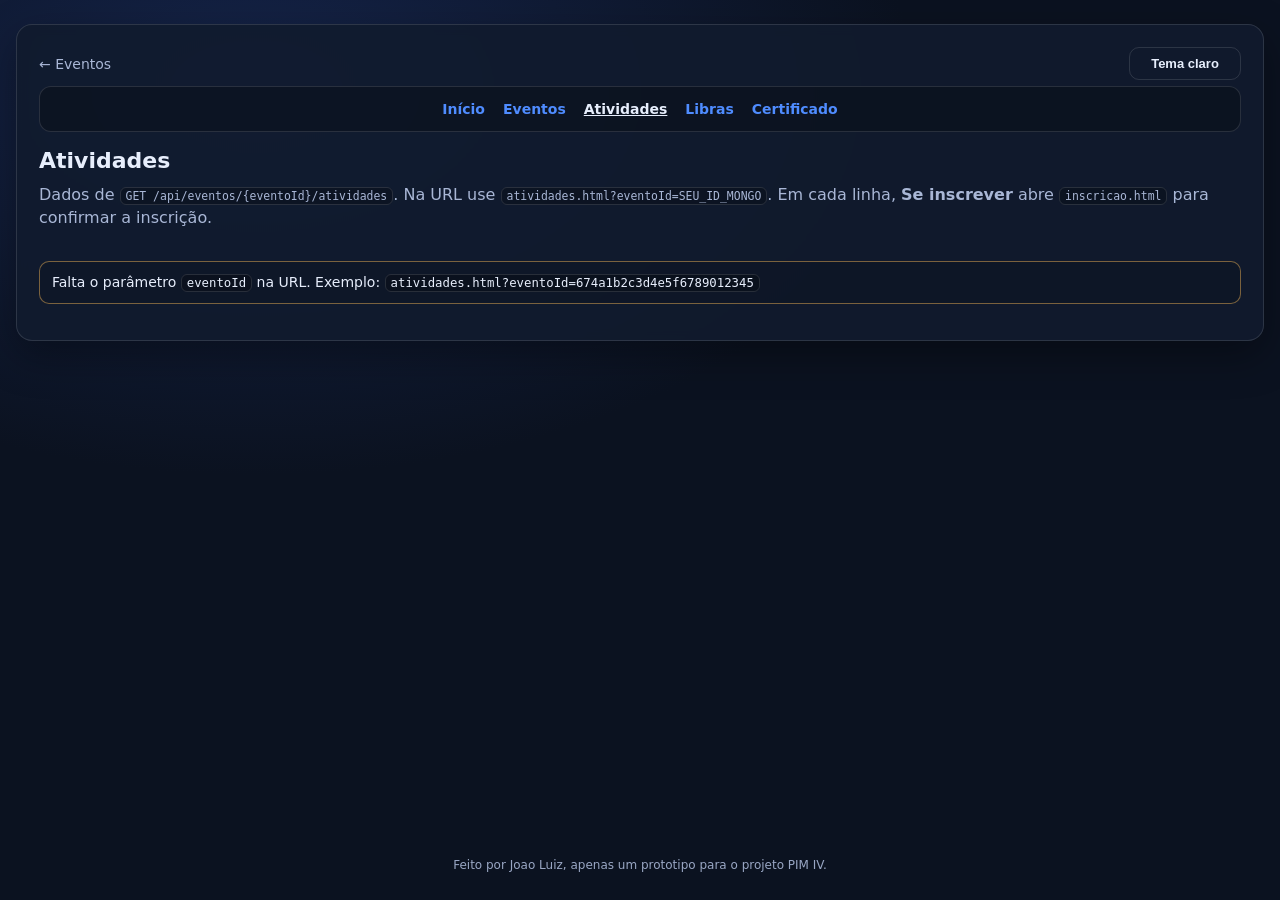
==== frontend/atividades.html @ 5da3b470 "feat: eventos, atividades, inscricoes, certificados, paginas frontend e navegacao Made-with: Cursor" ====
<!doctype html>
<html lang="pt-br">
  <head>
    <meta charset="utf-8" />
    <meta name="viewport" content="width=device-width, initial-scale=1" />
    <title>Atividades do evento</title>
    <link rel="stylesheet" href="css/style.css" />
  </head>
  <body>
    <main class="container container--home">
      <section class="card">
        <div class="card-topbar card-topbar--spread">
          <a class="link eventos-back" href="eventos.html">← Eventos</a>
          <button class="secondary theme-toggle" type="button" id="themeToggleBtn">Tema claro</button>
        </div>

        <nav class="site-nav" aria-label="Navegação do protótipo">
          <a href="home.html">Início</a>
          <a href="eventos.html">Eventos</a>
          <a href="atividades.html" aria-current="page">Atividades</a>
          <a href="libras.html">Libras</a>
          <a href="certificado.html">Certificado</a>
        </nav>

        <h1>Atividades</h1>
        <p class="atividades-intro">
          Dados de <code>GET /api/eventos/{eventoId}/atividades</code>. Na URL use
          <code>atividades.html?eventoId=SEU_ID_MONGO</code>. Em cada linha, <strong>Se inscrever</strong> abre
          <code>inscricao.html</code> para confirmar a inscrição.
        </p>

        <p id="eventoIdLine" class="atividades-evento-id" aria-live="polite"></p>

        <p id="atividadesLoading" class="message message--inline" hidden>Carregando atividades…</p>

        <ul class="eventos-list atividades-list" id="atividadesList" hidden></ul>

        <p id="atividadesEmpty" class="home-muted atividades-empty" hidden>Nenhuma atividade encontrada para este evento.</p>

        <p id="atividadesMissingParam" class="message message--warn" hidden>
          Falta o parâmetro <code>eventoId</code> na URL. Exemplo:
          <code>atividades.html?eventoId=674a1b2c3d4e5f6789012345</code>
        </p>

        <div id="message" class="message"></div>
      </section>
    </main>
    <footer class="footer-note">
      Feito por Joao Luiz, apenas um prototipo para o projeto PIM IV.
    </footer>

    <script src="js/theme.js"></script>
    <script src="js/api.js"></script>
    <script src="js/atividades.js"></script>
  </body>
</html>
---- frontend/css/style.css ----
/* Layout minimalista, com suporte a tema escuro/claro e mobile. */

html {
  scroll-behavior: smooth;
}

/* Pular para o conteúdo (acessibilidade) */
.skip-link {
  position: absolute;
  left: -9999px;
  top: 0;
  z-index: 100;
  padding: 10px 14px;
  background: var(--primary);
  color: var(--primary-text);
  font-weight: 700;
  border-radius: 0 0 8px 8px;
  text-decoration: none;
}

.skip-link:focus {
  left: 16px;
  outline: 2px solid var(--text);
  outline-offset: 2px;
}

:root {
  --bg: #0b1220;
  --bg-grad: radial-gradient(1200px 700px at 20% 10%, #15244a 0%, var(--bg) 55%);
  --card: rgba(17, 27, 46, 0.9);
  --text: #e7eefc;
  --muted: #a9b7d6;
  --primary: #4f8cff;
  --primary-text: #06122a;
  --danger: #ff5a6b;
  --danger-text: #2a060b;
  --border: rgba(255, 255, 255, 0.12);
  --input-bg: rgba(0, 0, 0, 0.25);
  --shadow: 0 14px 40px rgba(0, 0, 0, 0.35);
}

body[data-theme="light"] {
  --bg: #e9eff9;
  --bg-grad: radial-gradient(1100px 600px at 10% 0%, #ffffff 0%, var(--bg) 65%);
  --card: rgba(255, 255, 255, 0.92);
  --text: #12213f;
  --muted: #516185;
  --primary: #2f6de1;
  --primary-text: #f5f9ff;
  --danger: #d4495c;
  --danger-text: #ffffff;
  --border: rgba(11, 18, 32, 0.14);
  --input-bg: rgba(255, 255, 255, 0.8);
  --shadow: 0 14px 34px rgba(8, 20, 43, 0.12);
}

* {
  box-sizing: border-box;
}

body {
  margin: 0;
  min-height: 100vh;
  font-family: system-ui, -apple-system, Segoe UI, Roboto, Arial, sans-serif;
  background: var(--bg-grad);
  color: var(--text);
  display: flex;
  flex-direction: column;
  align-items: center;
  justify-content: center;
  gap: 14px;
  padding: 24px 16px;
}

/* Conteúdo central ocupa a largura útil; rodapé fica abaixo sem encolher. */
main.container {
  flex: 1 0 auto;
  width: 100%;
  max-width: 100%;
  display: flex;
  flex-direction: column;
  align-items: center;
}

main.container > .card {
  width: 100%;
}

.container {
  width: 100%;
  max-width: 460px;
}

.container--home {
  max-width: 640px;
}

/* Links de navegação entre páginas do protótipo */
.site-nav {
  display: flex;
  flex-wrap: wrap;
  gap: 8px 14px;
  justify-content: center;
  align-items: center;
  margin: 0 0 16px;
  padding: 10px 12px;
  border-radius: 12px;
  border: 1px solid var(--border);
  background: var(--input-bg);
}

.site-nav a {
  color: var(--primary);
  font-weight: 600;
  font-size: 14px;
  text-decoration: none;
  padding: 4px 2px;
}

.site-nav a:hover {
  text-decoration: underline;
}

.site-nav a[aria-current="page"] {
  color: var(--text);
  text-decoration: underline;
}

.atividades-inscrever-placeholder {
  display: inline-block;
  margin-top: 4px;
  font-size: 13px;
  color: var(--muted);
}

.card--home {
  scroll-margin-top: 12px;
}

.card {
  background: var(--card);
  border: 1px solid var(--border);
  border-radius: 16px;
  padding: 22px;
  box-shadow: var(--shadow);
  backdrop-filter: blur(6px);
  animation: fadeInCard 0.35s ease-out;
}

@keyframes fadeInCard {
  from {
    opacity: 0;
    transform: translateY(8px);
  }
  to {
    opacity: 1;
    transform: translateY(0);
  }
}

.card-topbar {
  display: flex;
  justify-content: flex-end;
  align-items: center;
  gap: 8px;
  flex-wrap: wrap;
  margin-bottom: 6px;
}

.btn-logout-compact {
  width: auto;
  min-width: 72px;
  padding: 8px 12px;
  font-size: 13px;
}

.theme-toggle {
  width: auto;
  min-width: 112px;
  padding: 8px 12px;
  font-size: 13px;
}

h1 {
  font-size: 22px;
  margin: 0 0 10px;
}

p {
  margin: 0 0 14px;
  color: var(--muted);
  line-height: 1.45;
}

.card > p code {
  font-size: 0.88em;
  padding: 1px 5px;
  border-radius: 6px;
  background: var(--input-bg);
  border: 1px solid var(--border);
}

.status-text {
  margin: 0 0 10px;
  font-size: 14px;
}

label {
  display: block;
  margin: 14px 0 6px;
  font-size: 14px;
  color: var(--muted);
}

input {
  width: 100%;
  padding: 12px;
  border-radius: 10px;
  border: 1px solid var(--border);
  background: var(--input-bg);
  color: var(--text);
  outline: none;
  font-size: 15px;
}

input:focus {
  border-color: rgba(79, 140, 255, 0.7);
  box-shadow: 0 0 0 3px rgba(79, 140, 255, 0.15);
}

.row {
  display: flex;
  gap: 10px;
  margin-top: 16px;
}

button {
  width: 100%;
  padding: 12px 14px;
  border: 0;
  border-radius: 10px;
  background: var(--primary);
  color: var(--primary-text);
  font-weight: 700;
  cursor: pointer;
  transition: transform 0.16s ease, filter 0.16s ease, box-shadow 0.16s ease;
}

button:hover {
  transform: translateY(-1px);
  filter: brightness(1.06);
  box-shadow: 0 8px 18px rgba(79, 140, 255, 0.25);
}

button:active {
  transform: translateY(0);
}

button.secondary {
  background: transparent;
  color: var(--text);
  border: 1px solid var(--border);
  box-shadow: none;
}

button.secondary:hover {
  box-shadow: none;
}

button.danger {
  background: var(--danger);
  color: var(--danger-text);
}

.link {
  display: block;
  margin-top: 14px;
  text-align: center;
  color: var(--muted);
  text-decoration: none;
}

.link:hover {
  color: var(--text);
}

.message {
  margin-top: 12px;
  padding: 10px 12px;
  border-radius: 10px;
  border: 1px solid var(--border);
  background: rgba(0, 0, 0, 0.12);
  color: var(--text);
  display: none;
  font-size: 14px;
}

.message.show {
  display: block;
}

.message.error {
  border-color: rgba(255, 90, 107, 0.5);
}

.message.success {
  border-color: rgba(79, 255, 166, 0.35);
}

.message.loading {
  border-color: rgba(79, 140, 255, 0.45);
  color: var(--muted);
}

.message.message--inline {
  margin-top: 8px;
}

.message.message--warn {
  border-color: rgba(255, 190, 92, 0.45);
  color: var(--text);
}

.atividades-intro {
  margin-bottom: 12px;
}

.atividades-evento-id {
  font-size: 14px;
  color: var(--muted);
  margin: 0 0 12px;
  word-break: break-all;
}

.inscricao-resumo {
  margin: 0 0 18px;
  color: var(--text);
  font-size: 1.02rem;
  line-height: 1.45;
}

.inscricao-acoes {
  margin-top: 8px;
}

/* Certificado (certificado.html) */
.certificado-intro {
  margin-bottom: 16px;
  font-size: 14px;
}

.certificado-papel {
  margin: 0 0 20px;
  padding: 22px 18px;
  border-radius: 12px;
  border: 2px solid var(--border);
  background: var(--input-bg);
  text-align: center;
}

.certificado-titulo-doc {
  margin: 0 0 16px;
  font-size: 1.15rem;
  font-weight: 700;
  letter-spacing: 0.04em;
  text-transform: uppercase;
  color: var(--text);
}

.certificado-corpo {
  margin: 0 0 18px;
  color: var(--muted);
  line-height: 1.55;
  font-size: 1rem;
  text-align: center;
}

.certificado-corpo strong {
  color: var(--text);
}

.certificado-data {
  margin: 0 0 12px;
  font-size: 14px;
  color: var(--muted);
}

.certificado-rodape {
  margin: 0;
  font-size: 12px;
  color: var(--muted);
  font-style: italic;
}

.certificado-acoes {
  margin-top: 4px;
}

/* Libras (libras.html) */
.card--libras h1 {
  margin-bottom: 10px;
}

.libras-lead {
  margin: 0 0 20px;
  line-height: 1.5;
  color: var(--muted);
}

.libras-secao {
  margin-top: 24px;
  padding-top: 20px;
  border-top: 1px solid var(--border);
}

.libras-secao:first-of-type {
  border-top: 0;
  padding-top: 0;
  margin-top: 0;
}

.libras-secao h2 {
  font-size: 1.12rem;
  margin: 0 0 10px;
}

.libras-video-wrap {
  margin-top: 12px;
}

.libras-video {
  margin-top: 8px;
}

.libras-video-descricao {
  margin: 10px 0 0;
  font-size: 14px;
  color: var(--muted);
}

.libras-glossario-intro {
  margin-bottom: 14px;
}

.glossario {
  margin: 0;
  padding: 0;
}

.glossario-item {
  margin: 0 0 16px;
  padding: 14px 16px;
  border-radius: 12px;
  border: 1px solid var(--border);
  background: var(--input-bg);
}

.glossario-item:last-child {
  margin-bottom: 0;
}

.glossario dt {
  margin: 0 0 8px;
  font-size: 1.05rem;
  font-weight: 700;
  color: var(--text);
}

.glossario dd {
  margin: 0;
  color: var(--muted);
  line-height: 1.55;
}

button:disabled {
  opacity: 0.65;
  cursor: not-allowed;
  transform: none;
  filter: none;
}

/* Home (landing do evento) */
.home-welcome {
  margin: 0 0 8px;
  font-size: 14px;
  color: var(--muted);
}

.home-event-title {
  font-size: 1.55rem;
  line-height: 1.25;
  margin: 0 0 10px;
}

.home-lead {
  margin: 0 0 10px;
  font-size: 1.05rem;
  color: var(--text);
  font-weight: 600;
  line-height: 1.4;
}

.home-description {
  margin: 0 0 18px;
}

.home-cta-row {
  display: flex;
  flex-wrap: wrap;
  gap: 10px;
  margin-bottom: 22px;
  justify-content: center;
}

.home-cta-btn {
  flex: 1 1 calc(50% - 5px);
  min-width: 140px;
  display: inline-flex;
  align-items: center;
  justify-content: center;
  text-align: center;
  padding: 12px 14px;
  border-radius: 10px;
  background: var(--primary);
  color: var(--primary-text);
  font-weight: 700;
  text-decoration: none;
  transition: transform 0.16s ease, filter 0.16s ease, box-shadow 0.16s ease;
}

.home-cta-btn:hover {
  transform: translateY(-1px);
  filter: brightness(1.06);
  box-shadow: 0 8px 18px rgba(79, 140, 255, 0.25);
}

.home-cta-btn:active {
  transform: translateY(0);
}

.home-video-block {
  margin-top: 4px;
  padding-top: 18px;
  border-top: 1px solid var(--border);
}

.home-video-heading {
  font-size: 1.1rem;
  margin: 0 0 8px;
}

.home-video-note {
  margin: 0 0 8px;
  font-size: 14px;
}

.home-video-note code,
.home-muted code {
  font-size: 0.88em;
  padding: 1px 5px;
  border-radius: 6px;
  background: var(--input-bg);
  border: 1px solid var(--border);
}

.home-video-status {
  margin-bottom: 8px;
}

.home-video {
  width: 100%;
  margin-top: 4px;
  border-radius: 12px;
  border: 1px solid var(--border);
  display: block;
}

.home-subsection {
  margin-top: 28px;
  padding-top: 22px;
  border-top: 1px solid var(--border);
  scroll-margin-top: 20px;
}

.home-subsection-title {
  font-size: 1.1rem;
  margin: 0 0 10px;
}

.home-subsection-intro {
  margin: 0 0 12px;
}

.home-schedule {
  margin: 0;
  padding-left: 1.1rem;
  color: var(--muted);
  line-height: 1.6;
}

.home-schedule li {
  margin-bottom: 8px;
}

.home-schedule-time {
  font-weight: 700;
  color: var(--text);
}

.home-muted {
  font-size: 14px;
  color: var(--muted);
}

.home-actions {
  display: grid;
  gap: 10px;
  margin-top: 14px;
}

/* Vídeo “revelado” por botão (outras páginas); na home use .home-video sempre visível. */
video:not(.home-video) {
  width: 100%;
  margin-top: 14px;
  border-radius: 12px;
  border: 1px solid var(--border);
  display: none;
}

video:not(.home-video).show {
  display: block;
}

/* Lista de eventos (eventos.html) */
.eventos-list {
  display: flex;
  flex-direction: column;
  gap: 12px;
  margin-top: 16px;
  list-style: none;
  padding: 0;
}

.eventos-item {
  display: flex;
  flex-direction: column;
  align-items: flex-start;
  margin: 0;
  padding: 14px 16px;
  border-radius: 12px;
  border: 1px solid var(--border);
  background: var(--input-bg);
}

.eventos-item .home-cta-btn {
  flex: 0 0 auto;
  width: auto;
  min-width: 140px;
  margin-top: 4px;
}

.eventos-nome {
  font-size: 1.05rem;
  margin: 0 0 6px;
  line-height: 1.3;
}

.eventos-data {
  margin: 0 0 12px;
  font-size: 14px;
  color: var(--muted);
}

.eventos-detalhe-btn {
  width: auto;
  min-width: 140px;
  padding: 10px 14px;
  font-size: 14px;
}

.eventos-back {
  margin-right: auto;
  text-align: left;
  margin-top: 0;
  font-size: 14px;
}

.card-topbar--spread {
  justify-content: space-between;
}

.card-topbar--spread .theme-toggle {
  margin-left: auto;
}

.footer-note {
  flex-shrink: 0;
  width: 100%;
  max-width: 460px;
  text-align: center;
  font-size: 12px;
  color: var(--muted);
  opacity: 0.9;
  margin-bottom: 4px;
}

.container--home + .footer-note,
.container.container--home ~ .footer-note {
  max-width: 640px;
}

@media (max-width: 520px) {
  body {
    justify-content: flex-start;
    padding: 14px 12px 18px;
    gap: 12px;
  }

  .card {
    border-radius: 14px;
    padding: 16px;
  }

  h1 {
    font-size: 20px;
  }

  .row {
    flex-direction: column;
  }

  .theme-toggle {
    min-width: 108px;
    padding: 8px 10px;
  }

  .home-cta-row {
    display: flex;
    flex-direction: column;
    gap: 10px;
  }

  .home-event-title {
    font-size: 1.35rem;
  }

  .site-nav {
    justify-content: flex-start;
    gap: 6px 10px;
  }
}

@media (min-width: 521px) {
  body {
    justify-content: center;
  }
}
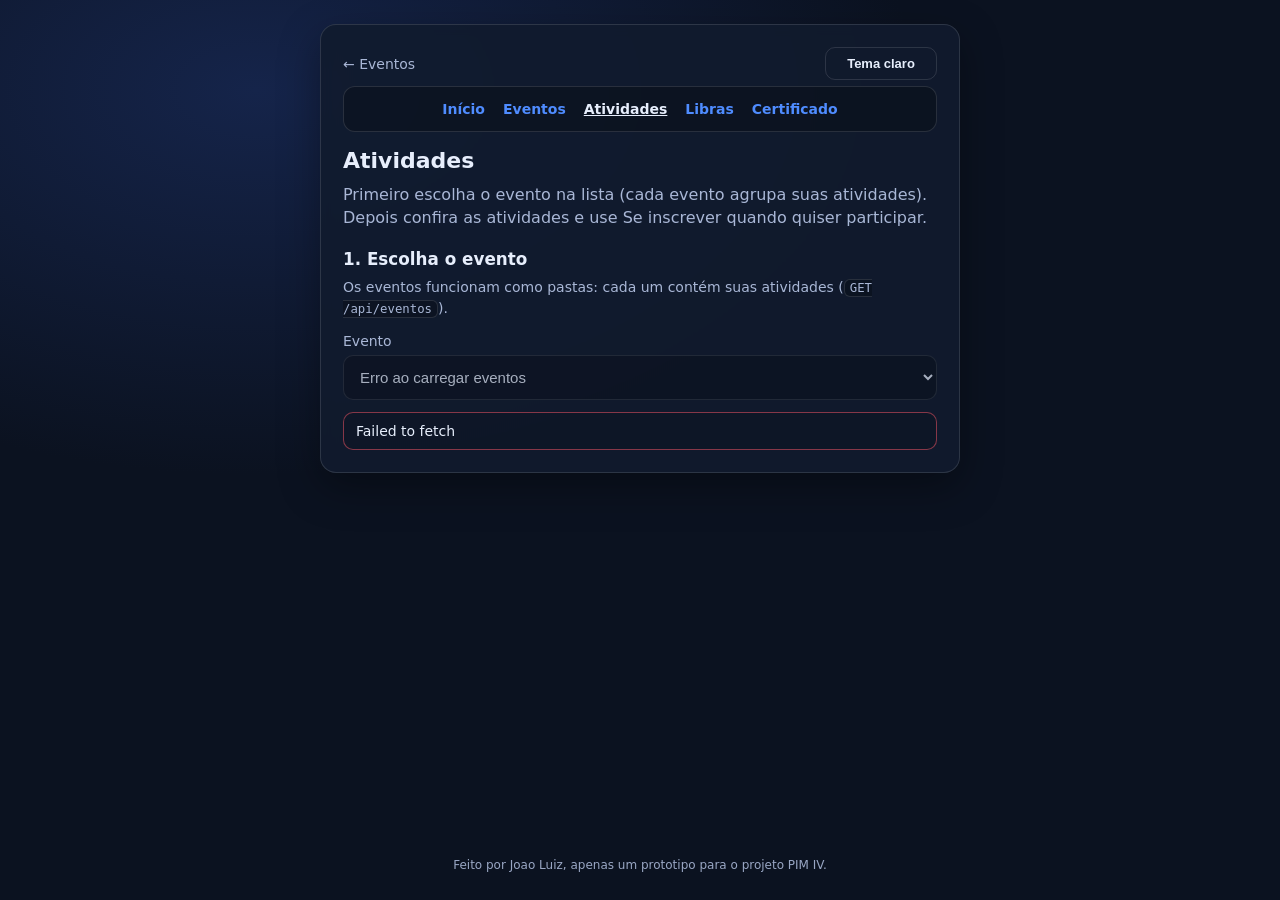
==== commit e208bc34: "Atualiza PIMV: admin, datas, contagens de inscrição e README. Inclui painel admin para eventos e ati" ====
--- a/frontend/atividades.html
+++ b/frontend/atividades.html
@@ -23,24 +23,34 @@
         </nav>
 
         <h1>Atividades</h1>
-        <p class="atividades-intro">
-          Dados de <code>GET /api/eventos/{eventoId}/atividades</code>. Na URL use
-          <code>atividades.html?eventoId=SEU_ID_MONGO</code>. Em cada linha, <strong>Se inscrever</strong> abre
-          <code>inscricao.html</code> para confirmar a inscrição.
-        </p>
+        <p id="eventoStepHint" class="atividades-intro"></p>
 
-        <p id="eventoIdLine" class="atividades-evento-id" aria-live="polite"></p>
+        <section class="atividades-step" aria-labelledby="atividadesPasso1Titulo">
+          <h2 id="atividadesPasso1Titulo" class="atividades-step-title">1. Escolha o evento</h2>
+          <p class="home-muted atividades-step-desc">
+            Os eventos funcionam como pastas: cada um contém suas atividades (<code>GET /api/eventos</code>).
+          </p>
+          <label for="eventoSelect">Evento</label>
+          <select id="eventoSelect" class="atividades-evento-select" aria-describedby="eventoStepHint"></select>
+        </section>
 
-        <p id="atividadesLoading" class="message message--inline" hidden>Carregando atividades…</p>
+        <section id="atividadesStep2" class="atividades-step atividades-step--2" hidden aria-labelledby="atividadesPasso2Titulo">
+          <h2 id="atividadesPasso2Titulo" class="atividades-step-title">2. Atividades deste evento</h2>
+          <p class="atividades-evento-escolhido">
+            Evento: <strong id="eventoNomeEscolhido"></strong>
+            <button type="button" class="secondary atividades-trocar-evento" id="btnTrocarEvento">Trocar evento</button>
+          </p>
+          <p class="home-muted">
+            Dados de <code>GET /api/eventos/{eventoId}/atividades</code>. <strong>Se inscrever</strong> abre a confirmação
+            em <code>inscricao.html</code>.
+          </p>
 
-        <ul class="eventos-list atividades-list" id="atividadesList" hidden></ul>
+          <p id="atividadesLoading" class="message message--inline" hidden>Carregando atividades…</p>
 
-        <p id="atividadesEmpty" class="home-muted atividades-empty" hidden>Nenhuma atividade encontrada para este evento.</p>
+          <ul class="eventos-list atividades-list" id="atividadesList" hidden></ul>
 
-        <p id="atividadesMissingParam" class="message message--warn" hidden>
-          Falta o parâmetro <code>eventoId</code> na URL. Exemplo:
-          <code>atividades.html?eventoId=674a1b2c3d4e5f6789012345</code>
-        </p>
+          <p id="atividadesEmpty" class="home-muted atividades-empty" hidden>Nenhuma atividade cadastrada neste evento.</p>
+        </section>
 
         <div id="message" class="message"></div>
       </section>
@@ -51,6 +61,8 @@
 
     <script src="js/theme.js"></script>
     <script src="js/api.js"></script>
+    <script src="js/dates.js"></script>
+    <script src="js/admin-panel.js"></script>
     <script src="js/atividades.js"></script>
   </body>
 </html>
--- a/frontend/css/style.css
+++ b/frontend/css/style.css
@@ -72,18 +72,26 @@
   padding: 24px 16px;
 }
 
-/* Conteúdo central ocupa a largura útil; rodapé fica abaixo sem encolher. */
+/* Conteúdo central: respeita .container / .container--home (max-width) e centraliza o card. */
 main.container {
   flex: 1 0 auto;
   width: 100%;
-  max-width: 100%;
   display: flex;
   flex-direction: column;
   align-items: center;
 }
 
+/* Login, cadastro etc.: card no meio da área útil (a home fica alinhada ao topo por ter muito conteúdo). */
+main.container:not(.container--home) {
+  justify-content: center;
+}
+
 main.container > .card {
   width: 100%;
+}
+
+main.container:not(.container--home) > .card {
+  max-width: 420px;
 }
 
 .container {
@@ -569,10 +577,14 @@
 
 .home-video {
   width: 100%;
-  margin-top: 4px;
+  max-width: 420px;
+  max-height: min(60vh, 520px);
+  margin: 4px auto 0;
   border-radius: 12px;
   border: 1px solid var(--border);
   display: block;
+  background: #000;
+  object-fit: contain;
 }
 
 .home-subsection {
@@ -633,23 +645,44 @@
 
 /* Lista de eventos (eventos.html) */
 .eventos-list {
-  display: flex;
-  flex-direction: column;
-  gap: 12px;
+  display: grid;
+  grid-template-columns: repeat(auto-fit, minmax(240px, 1fr));
+  gap: 14px;
   margin-top: 16px;
   list-style: none;
   padding: 0;
 }
 
 .eventos-item {
+  position: relative;
   display: flex;
   flex-direction: column;
+  gap: 6px;
+  margin: 0;
+  min-height: 220px;
+  padding: 16px 16px 14px;
+  border-radius: 14px;
+  border: 1px solid var(--border);
+  background: linear-gradient(180deg, rgba(255, 255, 255, 0.02) 0%, var(--input-bg) 100%);
+}
+
+.eventos-item::before {
+  content: "";
+  position: absolute;
+  top: 0;
+  left: 0;
+  right: 0;
+  height: 6px;
+  border-radius: 14px 14px 0 0;
+  background: linear-gradient(90deg, #2b7fff, #63a0ff);
+}
+
+.eventos-item-top {
+  display: flex;
+  justify-content: space-between;
   align-items: flex-start;
-  margin: 0;
-  padding: 14px 16px;
-  border-radius: 12px;
-  border: 1px solid var(--border);
-  background: var(--input-bg);
+  gap: 10px;
+  margin-top: 4px;
 }
 
 .eventos-item .home-cta-btn {
@@ -661,21 +694,103 @@
 
 .eventos-nome {
   font-size: 1.05rem;
-  margin: 0 0 6px;
+  margin: 0;
   line-height: 1.3;
+  max-width: 80%;
+}
+
+.eventos-meta {
+  margin: 0;
+  font-size: 14px;
+  color: var(--muted);
+}
+
+.eventos-item-periodo {
+  margin-top: 4px;
+  padding: 12px 0 10px;
+  border-top: 1px solid var(--border);
+  display: flex;
+  flex-direction: column;
+  gap: 10px;
+}
+
+.eventos-periodo-row {
+  display: flex;
+  justify-content: space-between;
+  align-items: baseline;
+  gap: 12px;
+}
+
+.eventos-periodo-label {
+  flex: 0 0 auto;
+  font-size: 11px;
+  font-weight: 700;
+  text-transform: uppercase;
+  letter-spacing: 0.06em;
+  color: var(--muted);
+}
+
+.eventos-periodo-value {
+  flex: 1;
+  text-align: right;
+  font-size: 14px;
+  font-weight: 600;
+  color: var(--text);
+  line-height: 1.35;
+}
+
+.eventos-periodo-note {
+  margin: 0;
+  font-size: 12px;
+  color: var(--muted);
+  font-style: italic;
+  line-height: 1.35;
+}
+
+.eventos-inscritos-row {
+  padding-top: 2px;
+}
+
+.atividades-inscritos-row {
+  margin-top: 10px;
+  padding-top: 10px;
+  border-top: 1px solid var(--border);
 }
 
 .eventos-data {
-  margin: 0 0 12px;
+  margin: auto 0 0;
+  padding-top: 10px;
+  border-top: 1px solid var(--border);
+  display: flex;
+  justify-content: flex-start;
+  align-items: center;
+  gap: 8px;
   font-size: 14px;
   color: var(--muted);
 }
 
 .eventos-detalhe-btn {
   width: auto;
-  min-width: 140px;
-  padding: 10px 14px;
-  font-size: 14px;
+  min-width: 104px;
+  padding: 8px 10px;
+  font-size: 12px;
+  border-radius: 10px;
+}
+
+.eventos-status {
+  display: inline-flex;
+  align-items: center;
+  gap: 6px;
+  font-weight: 600;
+}
+
+.eventos-status::before {
+  content: "";
+  width: 8px;
+  height: 8px;
+  border-radius: 50%;
+  background: #2ecf6e;
+  box-shadow: 0 0 8px rgba(46, 207, 110, 0.45);
 }
 
 .eventos-back {
@@ -756,3 +871,181 @@
   }
 }
 
+/* Select (formulários e escolha de evento) */
+select {
+  width: 100%;
+  padding: 12px;
+  border-radius: 10px;
+  border: 1px solid var(--border);
+  background: var(--input-bg);
+  color: var(--text);
+  outline: none;
+  font-size: 15px;
+}
+
+select:focus {
+  border-color: rgba(79, 140, 255, 0.7);
+  box-shadow: 0 0 0 3px rgba(79, 140, 255, 0.15);
+}
+
+.admin-panel-open-btn {
+  width: auto;
+  min-width: 0;
+  padding: 8px 12px;
+  font-size: 13px;
+  font-weight: 700;
+}
+
+/* Modal de gestão (admin) */
+.admin-dialog {
+  width: calc(100% - 32px);
+  max-width: 480px;
+  padding: 0;
+  border: 1px solid var(--border);
+  border-radius: 16px;
+  background: var(--card);
+  color: var(--text);
+  box-shadow: var(--shadow);
+}
+
+.admin-dialog::backdrop {
+  background: rgba(6, 10, 18, 0.65);
+}
+
+body[data-theme="light"] .admin-dialog::backdrop {
+  background: rgba(18, 32, 58, 0.35);
+}
+
+.admin-dialog-inner {
+  padding: 18px 18px 20px;
+}
+
+.admin-dialog-header {
+  display: flex;
+  align-items: flex-start;
+  justify-content: space-between;
+  gap: 12px;
+  margin-bottom: 14px;
+}
+
+.admin-dialog-title {
+  margin: 0;
+  font-size: 1.1rem;
+  line-height: 1.3;
+}
+
+.admin-dialog-close {
+  width: auto;
+  min-width: 0;
+  flex-shrink: 0;
+  padding: 8px 12px;
+  font-size: 13px;
+}
+
+.admin-tabs {
+  display: flex;
+  gap: 6px;
+  margin-bottom: 14px;
+  border-bottom: 1px solid var(--border);
+  padding-bottom: 2px;
+}
+
+.admin-tab {
+  width: auto;
+  min-width: 0;
+  flex: 1;
+  padding: 10px 8px;
+  font-size: 13px;
+  font-weight: 700;
+  background: transparent;
+  color: var(--muted);
+  border: 0;
+  border-radius: 10px 10px 0 0;
+  box-shadow: none;
+}
+
+.admin-tab:hover {
+  filter: none;
+  transform: none;
+  box-shadow: none;
+  color: var(--text);
+  background: var(--input-bg);
+}
+
+.admin-tab--active {
+  color: var(--text);
+  background: var(--input-bg);
+  box-shadow: none;
+}
+
+.admin-panel-hint {
+  font-size: 14px;
+  margin: 0 0 10px;
+  color: var(--muted);
+}
+
+.admin-date-help {
+  margin: 0 0 14px;
+  padding: 10px 12px;
+  font-size: 13px;
+  line-height: 1.45;
+  color: var(--muted);
+  background: var(--input-bg);
+  border-radius: 10px;
+  border-left: 3px solid rgba(79, 140, 255, 0.55);
+}
+
+.admin-form .admin-form-msg {
+  margin: 10px 0 12px;
+  min-height: 1.2em;
+}
+
+.admin-form button[type="submit"] {
+  margin-top: 4px;
+}
+
+/* Atividades: passos evento → lista */
+.atividades-step-title {
+  font-size: 1.05rem;
+  margin: 20px 0 8px;
+}
+
+.atividades-step-desc {
+  margin-bottom: 8px;
+}
+
+.atividades-evento-escolhido {
+  display: flex;
+  flex-wrap: wrap;
+  align-items: center;
+  gap: 10px;
+  margin-bottom: 12px;
+}
+
+.atividades-trocar-evento {
+  width: auto;
+  min-width: 0;
+  padding: 8px 12px;
+  font-size: 13px;
+  font-weight: 700;
+}
+
+.login-libras-block {
+  margin-bottom: 20px;
+  padding-bottom: 8px;
+  border-bottom: 1px solid var(--border);
+}
+
+.login-libras-video {
+  margin-top: 8px;
+}
+
+.admin-atividade-range-hint {
+  margin: 8px 0 0;
+  font-size: 13px;
+}
+
+.admin-form label {
+  margin-top: 4px;
+}
+
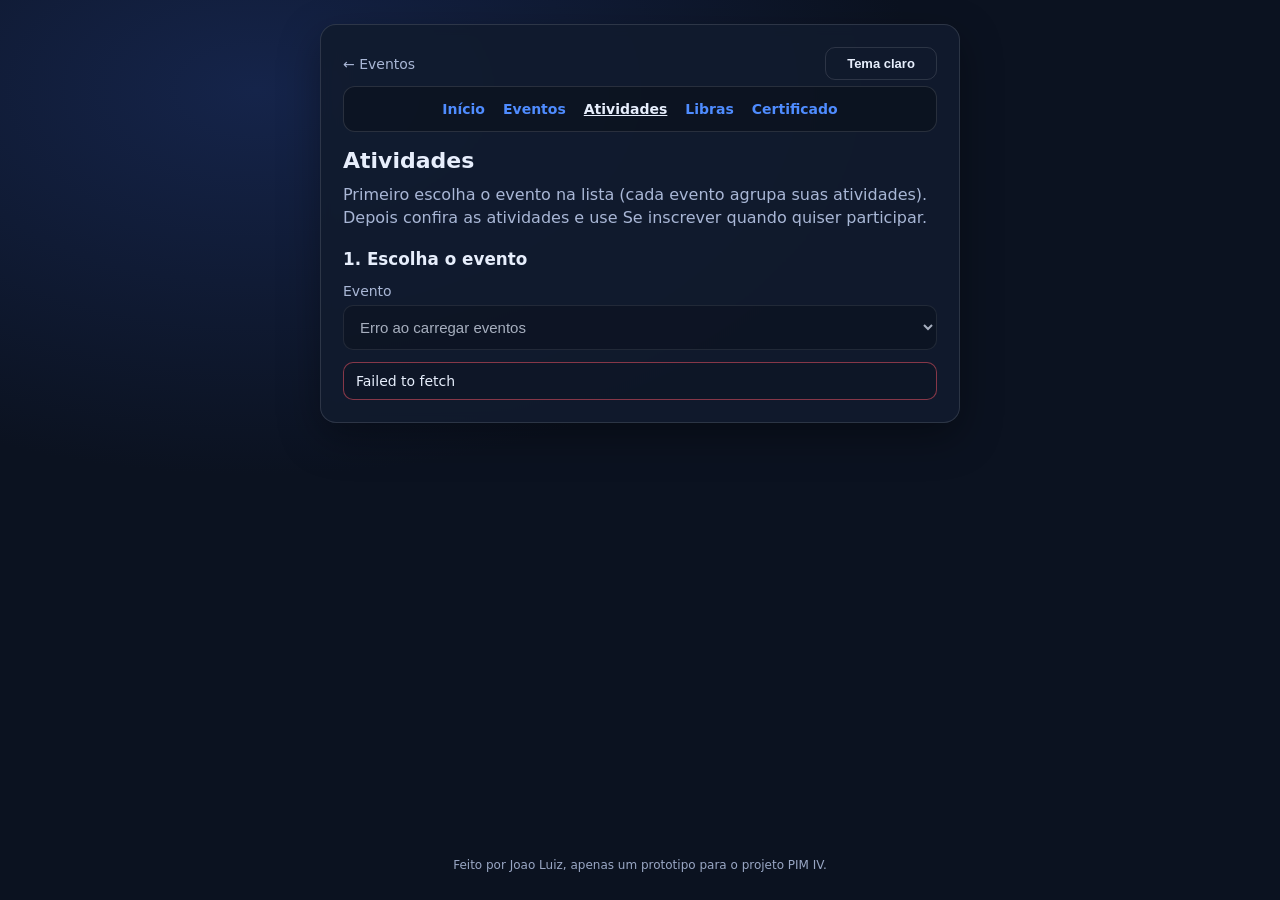
==== commit 26cbcf47: "Frontend: glossário Libras com vídeos, CSS dos players, README; assets em videos/ Made-with: Cursor" ====
--- a/frontend/atividades.html
+++ b/frontend/atividades.html
@@ -27,9 +27,7 @@
 
         <section class="atividades-step" aria-labelledby="atividadesPasso1Titulo">
           <h2 id="atividadesPasso1Titulo" class="atividades-step-title">1. Escolha o evento</h2>
-          <p class="home-muted atividades-step-desc">
-            Os eventos funcionam como pastas: cada um contém suas atividades (<code>GET /api/eventos</code>).
-          </p>
+         
           <label for="eventoSelect">Evento</label>
           <select id="eventoSelect" class="atividades-evento-select" aria-describedby="eventoStepHint"></select>
         </section>
@@ -40,10 +38,7 @@
             Evento: <strong id="eventoNomeEscolhido"></strong>
             <button type="button" class="secondary atividades-trocar-evento" id="btnTrocarEvento">Trocar evento</button>
           </p>
-          <p class="home-muted">
-            Dados de <code>GET /api/eventos/{eventoId}/atividades</code>. <strong>Se inscrever</strong> abre a confirmação
-            em <code>inscricao.html</code>.
-          </p>
+         
 
           <p id="atividadesLoading" class="message message--inline" hidden>Carregando atividades…</p>
 
--- a/frontend/css/style.css
+++ b/frontend/css/style.css
@@ -236,6 +236,25 @@
   box-shadow: 0 0 0 3px rgba(79, 140, 255, 0.15);
 }
 
+textarea {
+  width: 100%;
+  padding: 12px;
+  border-radius: 10px;
+  border: 1px solid var(--border);
+  background: var(--input-bg);
+  color: var(--text);
+  outline: none;
+  font-size: 15px;
+  font-family: inherit;
+  line-height: 1.45;
+  box-sizing: border-box;
+}
+
+textarea:focus {
+  border-color: rgba(79, 140, 255, 0.7);
+  box-shadow: 0 0 0 3px rgba(79, 140, 255, 0.15);
+}
+
 .row {
   display: flex;
   gap: 10px;
@@ -357,6 +376,14 @@
   font-size: 14px;
 }
 
+.certificado-wrapper {
+  margin-top: 8px;
+}
+
+.certificado-status {
+  margin-bottom: 12px;
+}
+
 .certificado-papel {
   margin: 0 0 20px;
   padding: 22px 18px;
@@ -478,6 +505,47 @@
   margin: 0;
   color: var(--muted);
   line-height: 1.55;
+}
+
+.glossario dd p {
+  margin: 10px 0 0;
+  font-size: 14px;
+  color: var(--text);
+  line-height: 1.55;
+}
+
+.glossario-video video {
+  max-width: 220px;
+  width: 100%;
+  border-radius: 8px;
+  margin: 8px 0;
+  display: block;
+  background: #000;
+}
+
+@media (min-width: 640px) {
+  .glossario--com-video {
+    display: grid;
+    grid-template-columns: repeat(auto-fill, minmax(260px, 1fr));
+    gap: 14px;
+  }
+
+  .glossario--com-video .glossario-item {
+    margin-bottom: 0;
+    height: 100%;
+    display: flex;
+    flex-direction: column;
+  }
+
+  .glossario--com-video .glossario-item dd {
+    flex: 1;
+    display: flex;
+    flex-direction: column;
+  }
+
+  .glossario--com-video .glossario-item dd p {
+    margin-top: auto;
+  }
 }
 
 button:disabled {
@@ -643,6 +711,11 @@
   display: block;
 }
 
+/* Glossário Libras: vídeos sempre visíveis (fora do padrão “revelar por botão”). */
+.glossario-video video {
+  display: block;
+}
+
 /* Lista de eventos (eventos.html) */
 .eventos-list {
   display: grid;
@@ -757,6 +830,73 @@
   border-top: 1px solid var(--border);
 }
 
+.atividades-descricao-section {
+  margin-top: 8px;
+  padding: 12px 0 10px;
+  border-top: 1px solid var(--border);
+  text-align: left;
+}
+
+.atividades-descricao-label {
+  display: block;
+  margin-bottom: 8px;
+  text-align: left;
+}
+
+.atividades-descricao-valor {
+  font-size: 14px;
+  line-height: 1.55;
+  color: var(--text);
+  white-space: pre-wrap;
+  word-break: break-word;
+  max-height: clamp(7rem, 32vh, 15rem);
+  overflow-y: auto;
+  padding-right: 4px;
+}
+
+.atividades-descricao-vazia {
+  color: var(--muted);
+  font-style: italic;
+  font-size: 13px;
+  max-height: none;
+  overflow: visible;
+}
+
+@media (max-width: 520px) {
+  .atividades-descricao-valor:not(.atividades-descricao-vazia) {
+    max-height: clamp(6rem, 40vh, 12rem);
+  }
+}
+
+.admin-atividade-descricao {
+  display: block;
+  width: 100%;
+  min-height: clamp(4.5rem, 14vh, 8.5rem);
+  max-height: clamp(9rem, 42vh, 26rem);
+  resize: vertical;
+  overflow-y: auto;
+}
+
+@media (max-width: 520px) {
+  .admin-atividade-descricao {
+    min-height: clamp(4rem, 22vh, 7.5rem);
+    max-height: clamp(7rem, 48vh, 20rem);
+  }
+}
+
+.admin-textarea-resize-hint {
+  margin: -4px 0 10px;
+  font-size: 12px;
+  color: var(--muted);
+  line-height: 1.35;
+}
+
+.admin-optional-label {
+  font-weight: 500;
+  font-size: 12px;
+  color: var(--muted);
+}
+
 .eventos-data {
   margin: auto 0 0;
   padding-top: 10px;
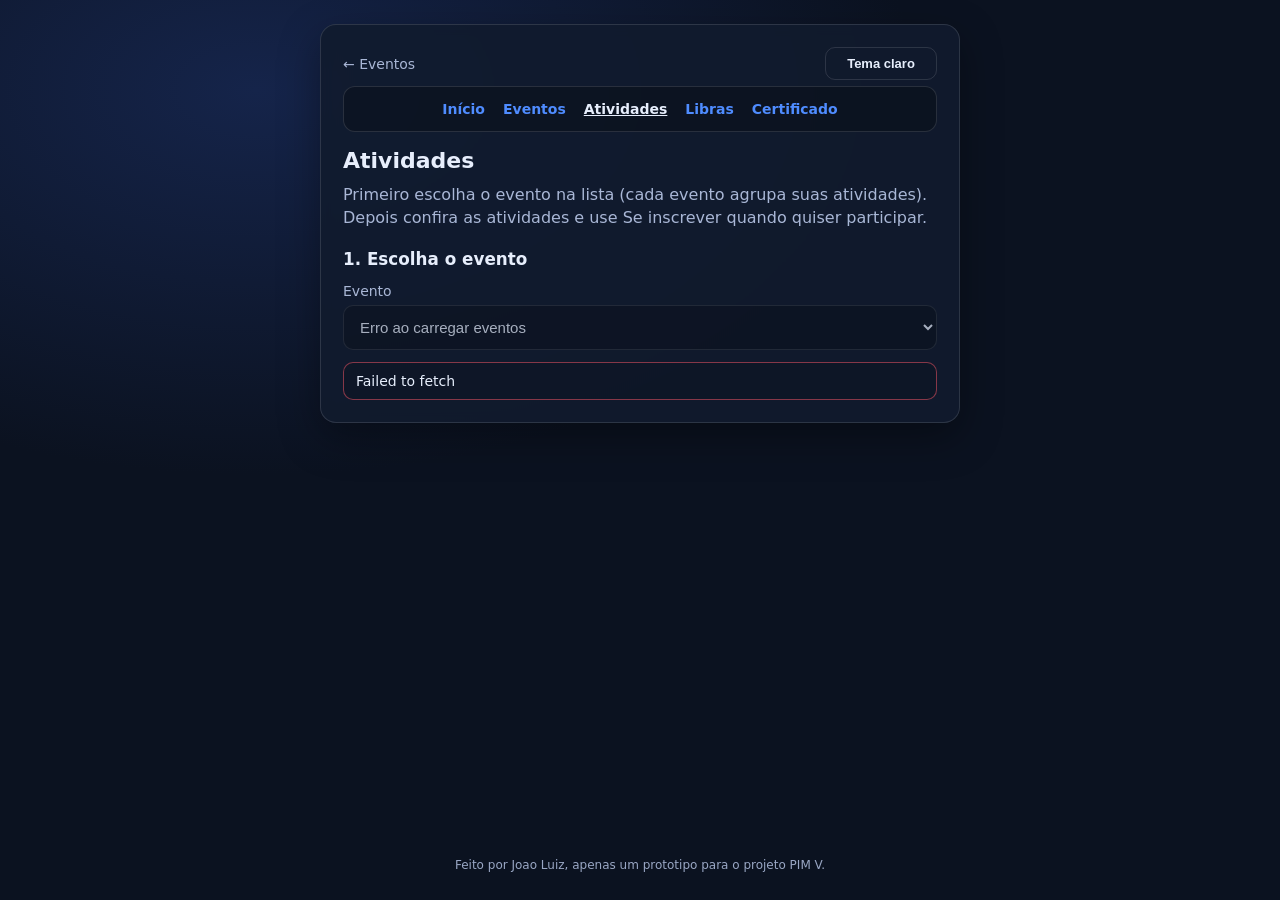
==== commit 3e718bbc: "Update footer text for project version change" ====
--- a/frontend/atividades.html
+++ b/frontend/atividades.html
@@ -51,7 +51,7 @@
       </section>
     </main>
     <footer class="footer-note">
-      Feito por Joao Luiz, apenas um prototipo para o projeto PIM IV.
+      Feito por Joao Luiz, apenas um prototipo para o projeto PIM V.
     </footer>
 
     <script src="js/theme.js"></script>
